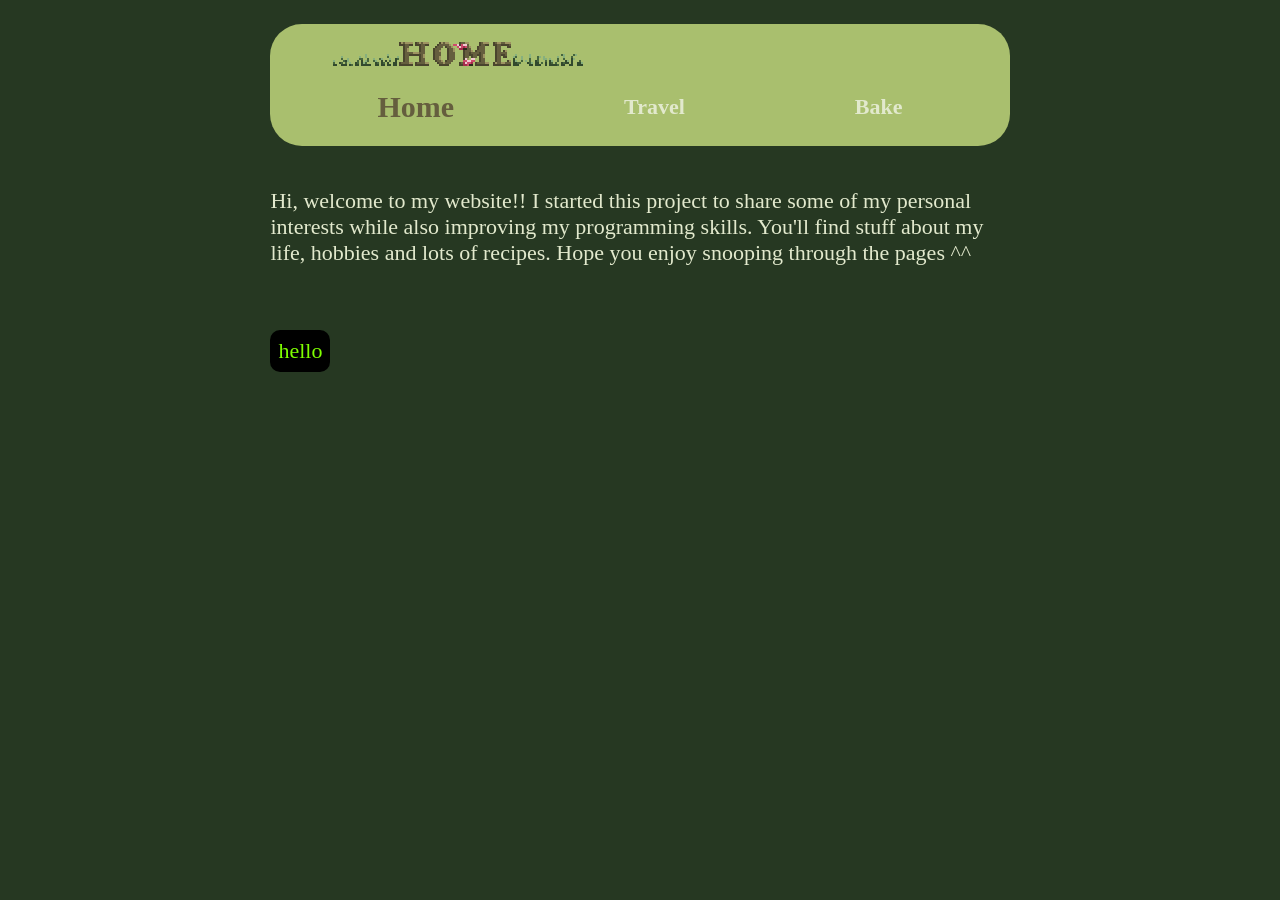
==== index.html @ de00f5db "gifs adjust to navBar size; now want to add images to my website" ====
<!DOCTYPE html>
<html lang="en">
<head>
    <meta charset="UTF-8">
    <meta name="viewport" content="width=device-width, initial-scale=1.0">
    <title>Jessi's Website</title>
    <link rel="stylesheet" href="style.css">
</head>
<body>
    <div class="layout" id="layout">
        <nav class="navigationBox" id="navigationBox"></nav>

        
        
        <div class="homeText">
            <p>
                Hi, welcome to my website!! 
                I started this project to share some of my personal
                interests while also improving my programming skills.
                You'll find stuff about my life, hobbies and lots of  recipes.
                Hope you enjoy snooping through the pages ^^  
            </p>
        </div>
        

        <p id="hello" style="color:chartreuse;background-color: black; width:fit-content; padding: 8px; border-radius: 10px; user-select: none; cursor: grabbing;">
            hello
        </p>
        <script src="main.js"></script>
    </div>
</body>
</html>
---- style.css ----
#hello:hover{
    background-color: purple !important;

}
#hello{
    transition: background-color 0.3s ease-in;
}

body {
    background-color: #263822;
    color: #E2E9CD;
    font-size: 22px;
    margin: 0; 
    padding: 24px;
}

/* --- mobile display layout --- */
.navigationBox{
    position: sticky;
    top:0;
    background-color: #A9BF6E;
    border: none;
    border-radius: 32px;
    padding: 8px;
}

.navHeader {
    display: grid;
    grid-template-columns:1fr auto 1fr;
    align-items: center;
    gap:2px;
}

.pageGIF {
    max-height: 100%;
    max-width: 100%;
    justify-self:center;
}

.hamburgerMenu {
    justify-self:left;
    cursor: pointer;
    background-color: transparent;
    color: #655E3E;
    border: none;
    padding: 0px 0px;
    font-size: 24px;
}
.headerDummy {

}

.navigationBox ul {
    display: flex;
    flex-direction: column;
    list-style: none;
    margin: 0;
    padding: 0px 6px;

    max-height: 0;
    overflow: hidden;
    opacity: 0;
    transition: max-height 0.5s ease-out, opacity 0.5s ease-out, padding 0.3s ease;
}

.navigationBox ul.open {
    max-height: 200px;
    opacity: 1;
    padding-bottom: 6px;
    padding-right: 12px;
    padding-top: 12px;
    gap: 6px;
}

.navigationBox a {
        color: #E2E9CD;
        text-decoration: none;
        font-weight: 600;
    }



/* --- desktop screen layout --- */
@media (min-width: 600px) {
    .layout {
        display: flex;
        flex-direction: column;
        row-gap: 20px;
        width: 60%;
        height: fit-content;
        margin: auto;
    }
    .hamburgerMenu{
        display: none;
    }

    .navigationBox {
        position: relative;
        background-color: #A9BF6E;
        border: none;
        border-radius: 32px;
        padding: 10px;
    }
    .navigationBox ul {
        list-style: none;
        display: flex ;
        flex-direction: row;
        max-height: 200px;
        opacity: 1;
        border: none;
        background-color: #A9BF6E;
        align-items: center;
        justify-content: space-around;
        padding: 12px;
    }

    .navigationBox a:hover{
        color: #655E3E;
        transition: color 0.2s ease-in;
    }

    .pageGIF {
    height: 44px;
    justify-self:center;
}

    .navigationBox a.active{
        color: #655E3E;
        font-weight:900;
        font-size:30px;
    }
    
}
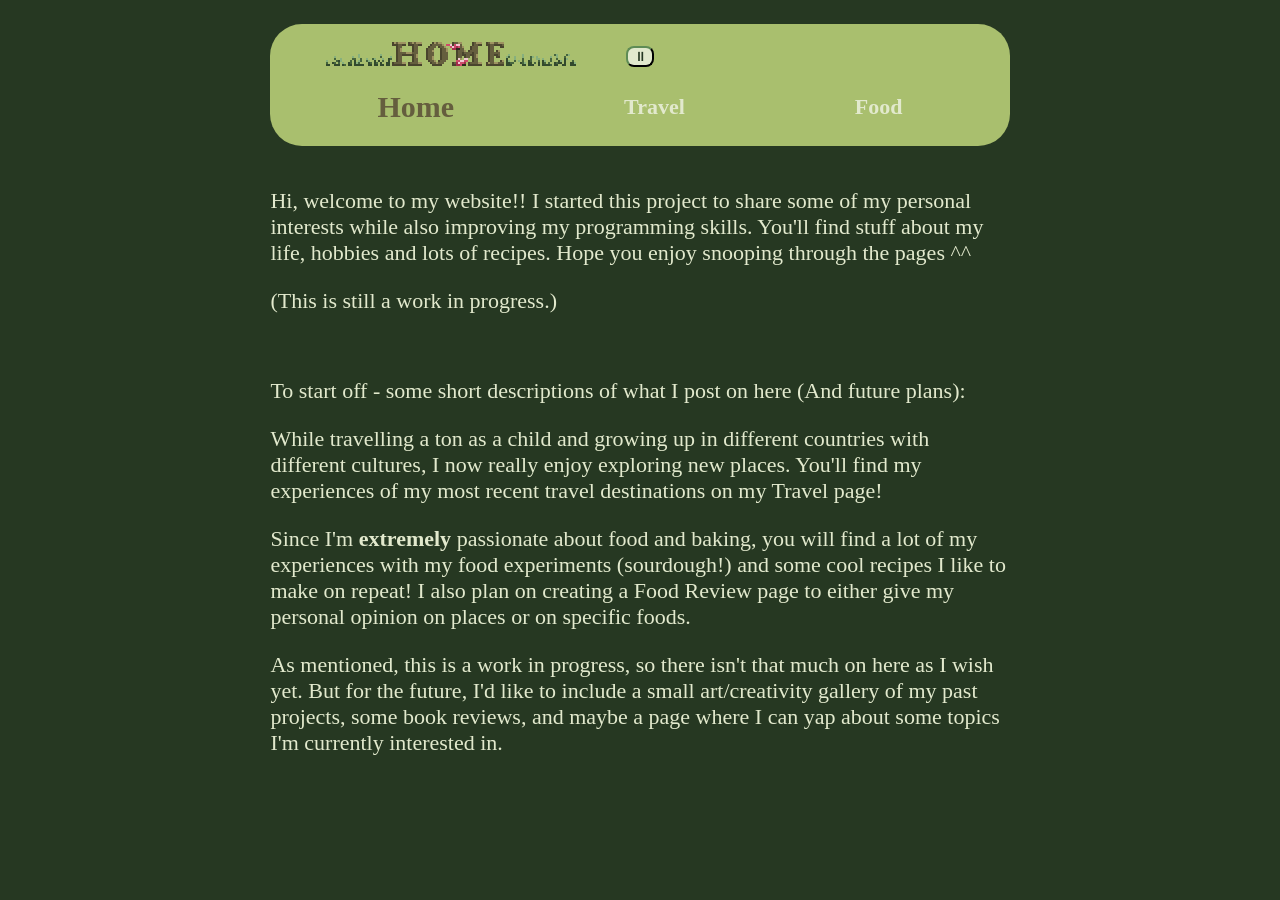
==== commit 5b077137: "added new text to home page" ====
--- a/index.html
+++ b/index.html
@@ -20,12 +20,41 @@
                 You'll find stuff about my life, hobbies and lots of  recipes.
                 Hope you enjoy snooping through the pages ^^  
             </p>
+            <p>(This is still a work in progress.)</p>
         </div>
         
 
-        <p id="hello" style="color:chartreuse;background-color: black; width:fit-content; padding: 8px; border-radius: 10px; user-select: none; cursor: grabbing;">
+        <!-- <p id="hello" style="color:chartreuse;background-color: black; width:fit-content; padding: 8px; border-radius: 10px; user-select: none; cursor: grabbing;">
             hello
-        </p>
+        </p> # this was my first experience with connecting java script and html - wanted to keep it in here :) -->
+
+        <div>
+            <p>
+                To start off - some short descriptions of what I post on here (And future plans):
+            </p>
+            <p>
+                While travelling a ton as a child and growing up in different countries with different cultures,
+                I now really enjoy exploring new places.
+                You'll find my experiences of my most recent travel destinations on my Travel page!
+                
+            </p>
+            <p>
+                Since I'm <b>extremely</b> passionate about food and baking, you will find a lot
+                of my experiences with my food experiments (sourdough!) and some cool recipes I like to make on repeat!
+                I also plan on creating a Food Review page to either give my personal opinion on places or on specific foods.
+            </p>
+            <p>
+                As mentioned, this is a work in progress, so there isn't that much on here as I wish yet.
+                But for the future, I'd like to include a small art/creativity gallery of my past projects, 
+                some book reviews, and maybe a page where I can yap about some topics I'm currently interested in.
+
+            </p>
+            
+        </div>
+
+        <script>
+            console.log
+        </script>
         <script src="main.js"></script>
     </div>
 </body>
--- a/style.css
+++ b/style.css
@@ -1,10 +1,10 @@
-#hello:hover{
+/* #hello:hover{
     background-color: purple !important;
 
 }
 #hello{
     transition: background-color 0.3s ease-in;
-}
+} */
 
 body {
     background-color: #263822;
@@ -46,8 +46,13 @@
     padding: 0px 0px;
     font-size: 24px;
 }
-.headerDummy {
-
+.gifOnOff {
+    border-radius: 8px;
+    width: 28px;
+    height:fit-content;
+    background-color: #E2E9CD;
+    color:#263822;
+    border-color: #263822;
 }
 
 .navigationBox ul {
@@ -78,6 +83,23 @@
         font-weight: 600;
     }
 
+
+.taiwanFoodList li{
+    list-style:circle;
+}
+
+.bakeLinkBox {
+    display: flex;
+    align-items: center;
+    gap:5px;
+    background: #655E3E;
+    border-radius: 10px;
+    height:50px;
+    padding: 5px;
+}
+.bakeLink {
+    color: #A9BF6E;
+}
 
 
 /* --- desktop screen layout --- */
@@ -131,3 +153,5 @@
     }
     
 }
+
+/* include a button to pause animation on desktop view!
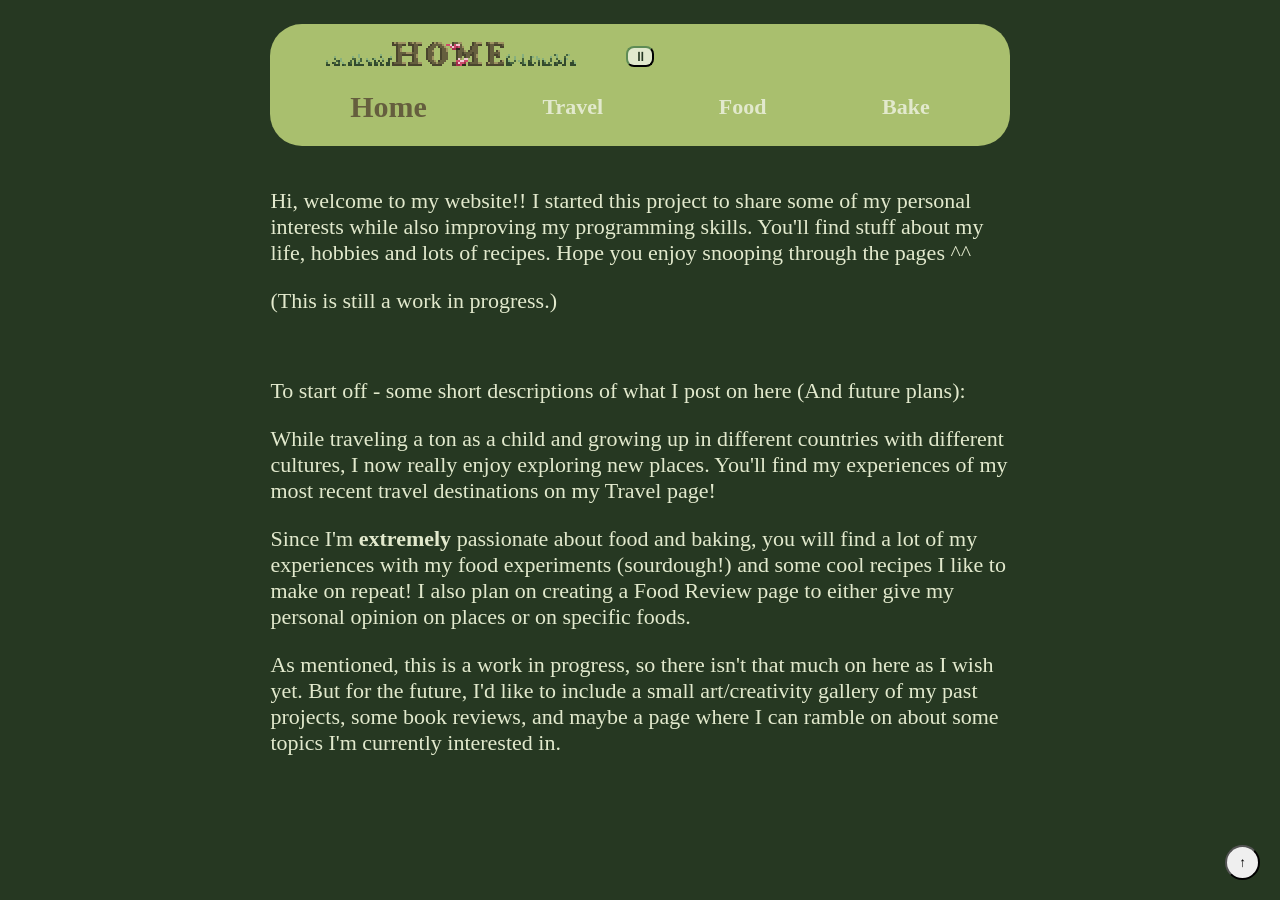
==== commit 4a484173: "finished baking recipes, added navigation list for the recipes, added button to scroll to top of the" ====
--- a/index.html
+++ b/index.html
@@ -33,7 +33,7 @@
                 To start off - some short descriptions of what I post on here (And future plans):
             </p>
             <p>
-                While travelling a ton as a child and growing up in different countries with different cultures,
+                While traveling a ton as a child and growing up in different countries with different cultures,
                 I now really enjoy exploring new places.
                 You'll find my experiences of my most recent travel destinations on my Travel page!
                 
@@ -46,7 +46,7 @@
             <p>
                 As mentioned, this is a work in progress, so there isn't that much on here as I wish yet.
                 But for the future, I'd like to include a small art/creativity gallery of my past projects, 
-                some book reviews, and maybe a page where I can yap about some topics I'm currently interested in.
+                some book reviews, and maybe a page where I can ramble on about some topics I'm currently interested in.
 
             </p>
             
@@ -57,5 +57,6 @@
         </script>
         <script src="main.js"></script>
     </div>
+    <button id="toTopButton" class="toTopButton">↑</button>
 </body>
 </html>
--- a/style.css
+++ b/style.css
@@ -5,6 +5,11 @@
 #hello{
     transition: background-color 0.3s ease-in;
 } */
+
+/* don't make navBar cover header when navigating (baking page) */
+h3 {
+    scroll-margin-top: 80px;
+}
 
 body {
     background-color: #263822;
@@ -91,6 +96,7 @@
 .bakeLinkBox {
     display: flex;
     align-items: center;
+    justify-content: center;
     gap:5px;
     background: #655E3E;
     border-radius: 10px;
@@ -101,6 +107,19 @@
     color: #A9BF6E;
 }
 
+.recipeList a{
+    color:#A9BF6E;
+}
+.toTopButton {
+    width: 35px;
+    height: 35px;
+    border-radius: 25px;
+    position: fixed;
+    bottom: 20px;
+    right: 20px;
+    z-index: 9999; /* Forces it to sit on top of everything */
+    pointer-events: auto; /* Ensures it can be clicked */
+}
 
 /* --- desktop screen layout --- */
 @media (min-width: 600px) {
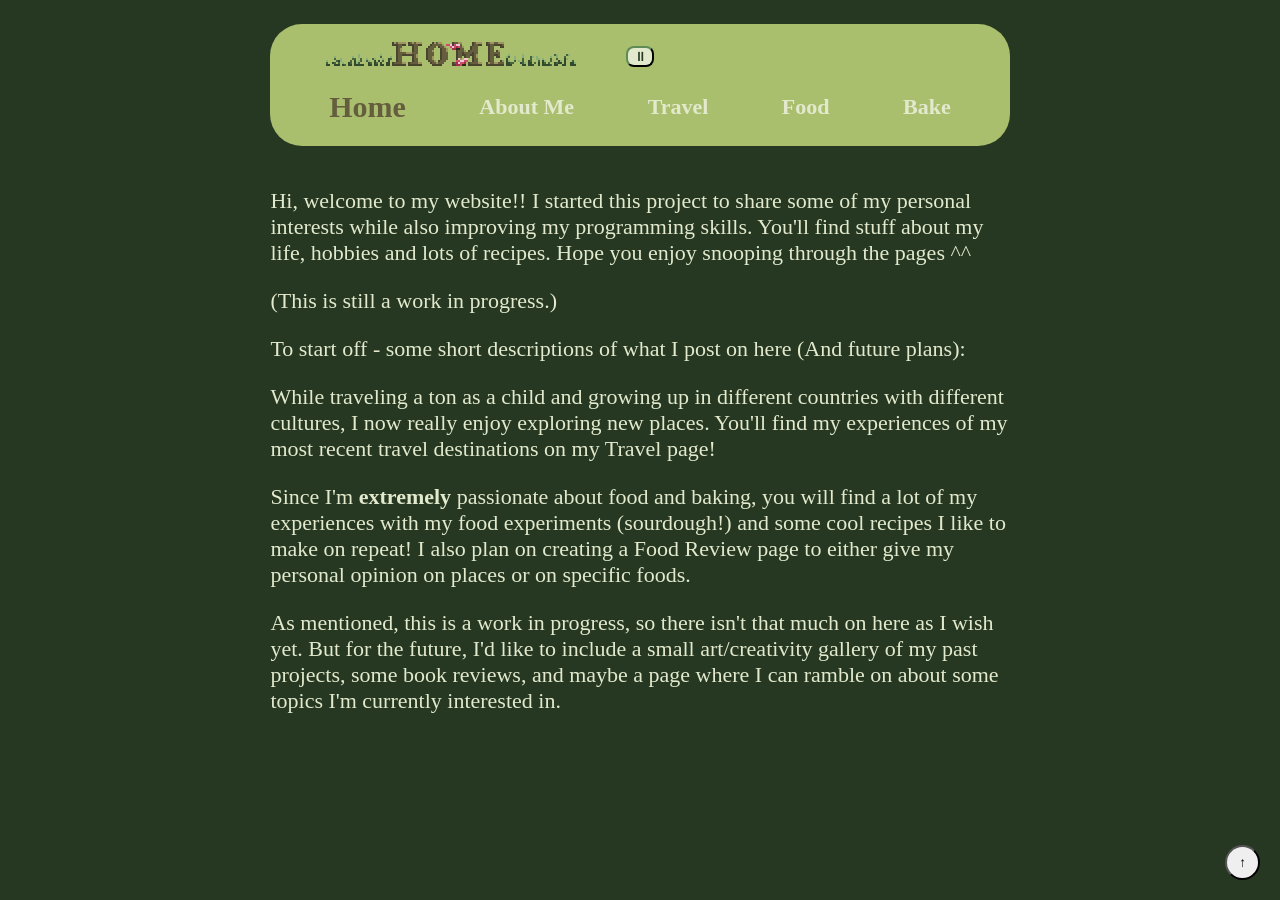
==== commit 70783959: "added aboutMePage; finished adding pics" ====
--- a/index.html
+++ b/index.html
@@ -21,14 +21,14 @@
                 Hope you enjoy snooping through the pages ^^  
             </p>
             <p>(This is still a work in progress.)</p>
-        </div>
+        
         
 
         <!-- <p id="hello" style="color:chartreuse;background-color: black; width:fit-content; padding: 8px; border-radius: 10px; user-select: none; cursor: grabbing;">
             hello
         </p> # this was my first experience with connecting java script and html - wanted to keep it in here :) -->
 
-        <div>
+        
             <p>
                 To start off - some short descriptions of what I post on here (And future plans):
             </p>
--- a/style.css
+++ b/style.css
@@ -121,6 +121,17 @@
     pointer-events: auto; /* Ensures it can be clicked */
 }
 
+.picsGallery {
+    display: grid;
+    gap: 16px;
+    margin: 20px 0;
+}
+.picsGallery img {
+    width: 100%;
+    height: 250px;
+    object-fit: cover; /* Prevents image stretching */
+    border-radius: 16px;
+}
 /* --- desktop screen layout --- */
 @media (min-width: 600px) {
     .layout {
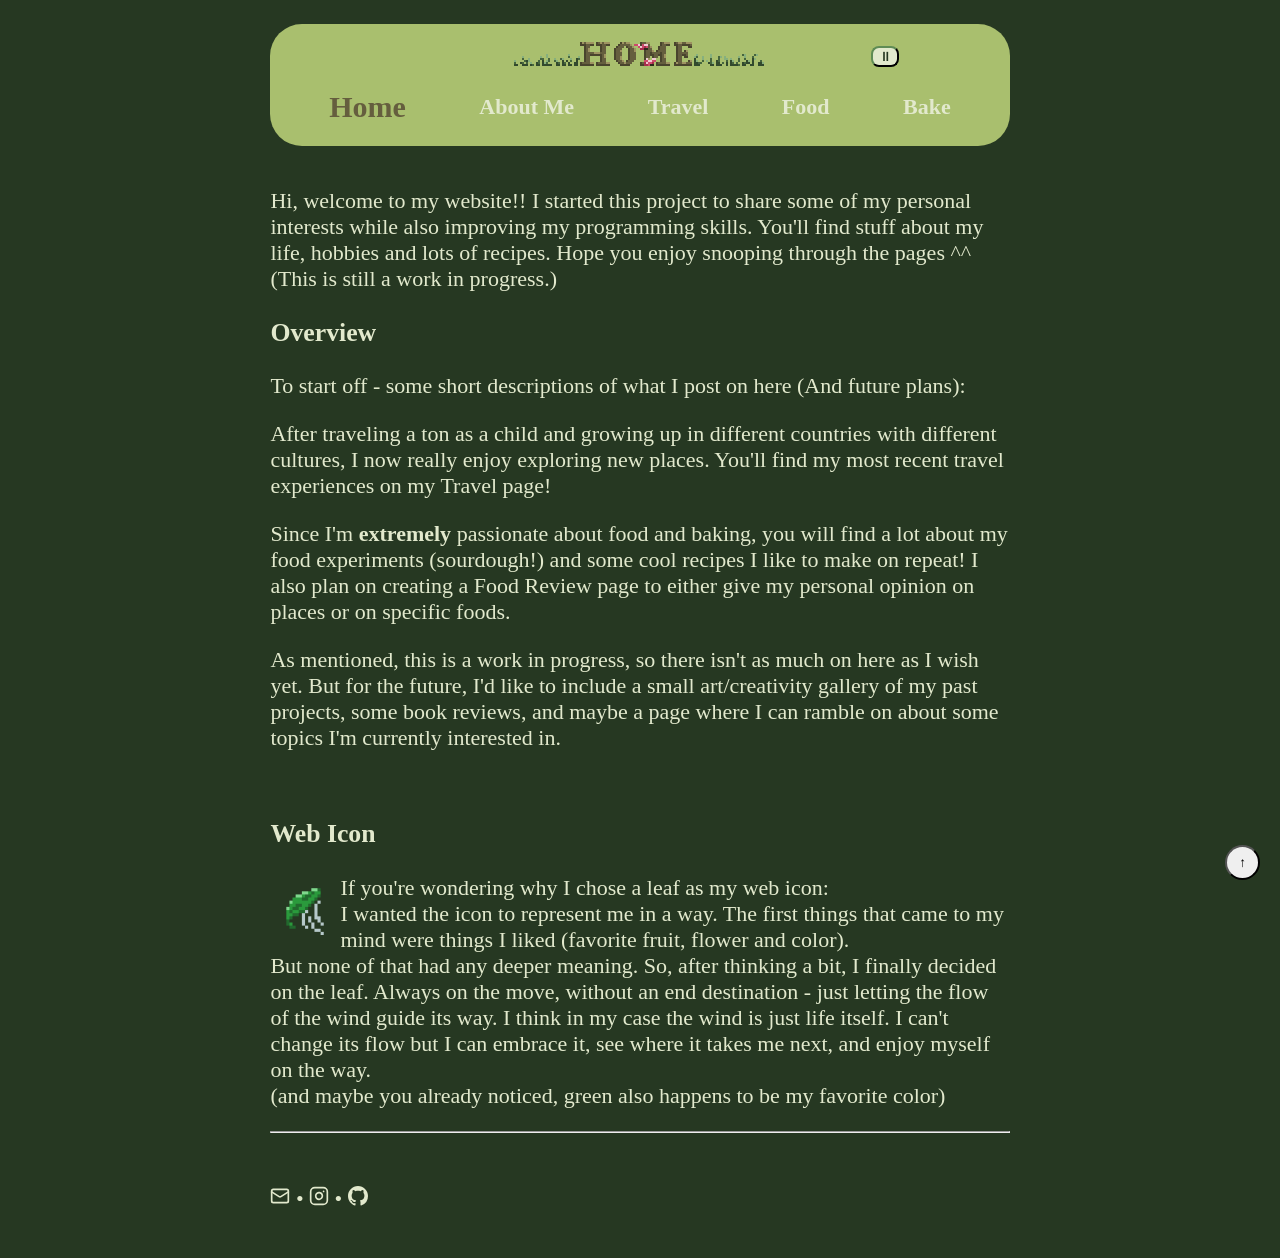
==== commit d3ee8d9b: "first finished version of my website" ====
--- a/index.html
+++ b/index.html
@@ -5,6 +5,7 @@
     <meta name="viewport" content="width=device-width, initial-scale=1.0">
     <title>Jessi's Website</title>
     <link rel="stylesheet" href="style.css">
+    <link rel="icon" href="visuals/webLeafIcon.png">
 </head>
 <body>
     <div class="layout" id="layout">
@@ -18,9 +19,10 @@
                 I started this project to share some of my personal
                 interests while also improving my programming skills.
                 You'll find stuff about my life, hobbies and lots of  recipes.
-                Hope you enjoy snooping through the pages ^^  
+                Hope you enjoy snooping through the pages ^^ 
+                <br/>
+                (This is still a work in progress.) 
             </p>
-            <p>(This is still a work in progress.)</p>
         
         
 
@@ -28,33 +30,54 @@
             hello
         </p> # this was my first experience with connecting java script and html - wanted to keep it in here :) -->
 
-        
+
+        <h3>Overview</h3>
             <p>
                 To start off - some short descriptions of what I post on here (And future plans):
             </p>
             <p>
-                While traveling a ton as a child and growing up in different countries with different cultures,
+                After traveling a ton as a child and growing up in different countries with different cultures,
                 I now really enjoy exploring new places.
-                You'll find my experiences of my most recent travel destinations on my Travel page!
+                You'll find my most recent travel experiences on my Travel page!
                 
             </p>
             <p>
                 Since I'm <b>extremely</b> passionate about food and baking, you will find a lot
-                of my experiences with my food experiments (sourdough!) and some cool recipes I like to make on repeat!
+                about my food experiments (sourdough!) and some cool recipes I like to make on repeat!
                 I also plan on creating a Food Review page to either give my personal opinion on places or on specific foods.
             </p>
             <p>
-                As mentioned, this is a work in progress, so there isn't that much on here as I wish yet.
+                As mentioned, this is a work in progress, so there isn't as much on here as I wish yet.
                 But for the future, I'd like to include a small art/creativity gallery of my past projects, 
                 some book reviews, and maybe a page where I can ramble on about some topics I'm currently interested in.
 
             </p>
             
+            
         </div>
+        <div class="webIconDescr">
+            <h3>Web Icon</h3>
+            <img src="visuals/webLeafIcon.png" style="float: left; width:50px; padding: 10px;">
+            <p>
+                If you're wondering why I chose a leaf as my web icon:
+                <br/>
+                I wanted the icon to represent me in a way.
+                The first things that came to my mind were things I liked (favorite fruit, flower and color).
+                <br/>
+                But none of that had any deeper meaning.
+                So, after thinking a bit, I finally decided on the leaf. 
+                Always on the move, without an end destination - just
+                letting the flow of the wind guide its way. I think in my case the wind is just 
+                life itself. I can't change its flow but I can embrace it, see where it takes me next,
+                and enjoy myself on the way. 
+                <br/>
+                (and maybe you already noticed, green also happens to be my favorite color)
+            </p>
+            <hr>
+        </div>
+        <div class="footnotes" id="footnotes"></div>
+        
 
-        <script>
-            console.log
-        </script>
         <script src="main.js"></script>
     </div>
     <button id="toTopButton" class="toTopButton">↑</button>
--- a/style.css
+++ b/style.css
@@ -91,6 +91,8 @@
 
 .taiwanFoodList li{
     list-style:circle;
+    overflow: hidden;
+    margin-bottom: 32px;
 }
 
 .bakeLinkBox {
@@ -132,6 +134,21 @@
     object-fit: cover; /* Prevents image stretching */
     border-radius: 16px;
 }
+.social-links {
+    display: flex;
+    justify-content: center;
+    align-items: center;
+    gap: 18px;
+}
+
+/* Force all states (unvisited, visited, active) to match your text color */
+.footnotes a, 
+.footnotes a:link, 
+.footnotes a:visited {
+    color: #E2E9CD;
+    display: inline-flex;
+    transition: transform 0.2s ease, opacity 0.2s ease;
+}
 /* --- desktop screen layout --- */
 @media (min-width: 600px) {
     .layout {
@@ -143,12 +160,25 @@
         margin: auto;
     }
     .hamburgerMenu{
-        display: none;
-    }
+        opacity: 0;
+        justify-self: left;
+    }
+    .gifOnOff{
+        justify-self: center;
+    }
+
+    .navHeader {
+    display: grid;
+    grid-template-columns:1fr auto 1fr;
+    align-items: center;
+    gap:2px;
+}
 
     .navigationBox {
         position: relative;
         background-color: #A9BF6E;
+        display:grid;
+        
         border: none;
         border-radius: 32px;
         padding: 10px;
@@ -181,7 +211,18 @@
         font-weight:900;
         font-size:30px;
     }
+    .picsGallery {
+    display: grid;
+    grid-template-columns: 1fr auto 1fr;
+    gap: 16px;
+    margin: 20px 0;
+    }
+    .picsGallery img {
+        width: 100%;
+        height: 350px;
+        object-fit: cover; /* Prevents image stretching */
+        border-radius: 16px;
+    }
     
 }
 
-/* include a button to pause animation on desktop view!
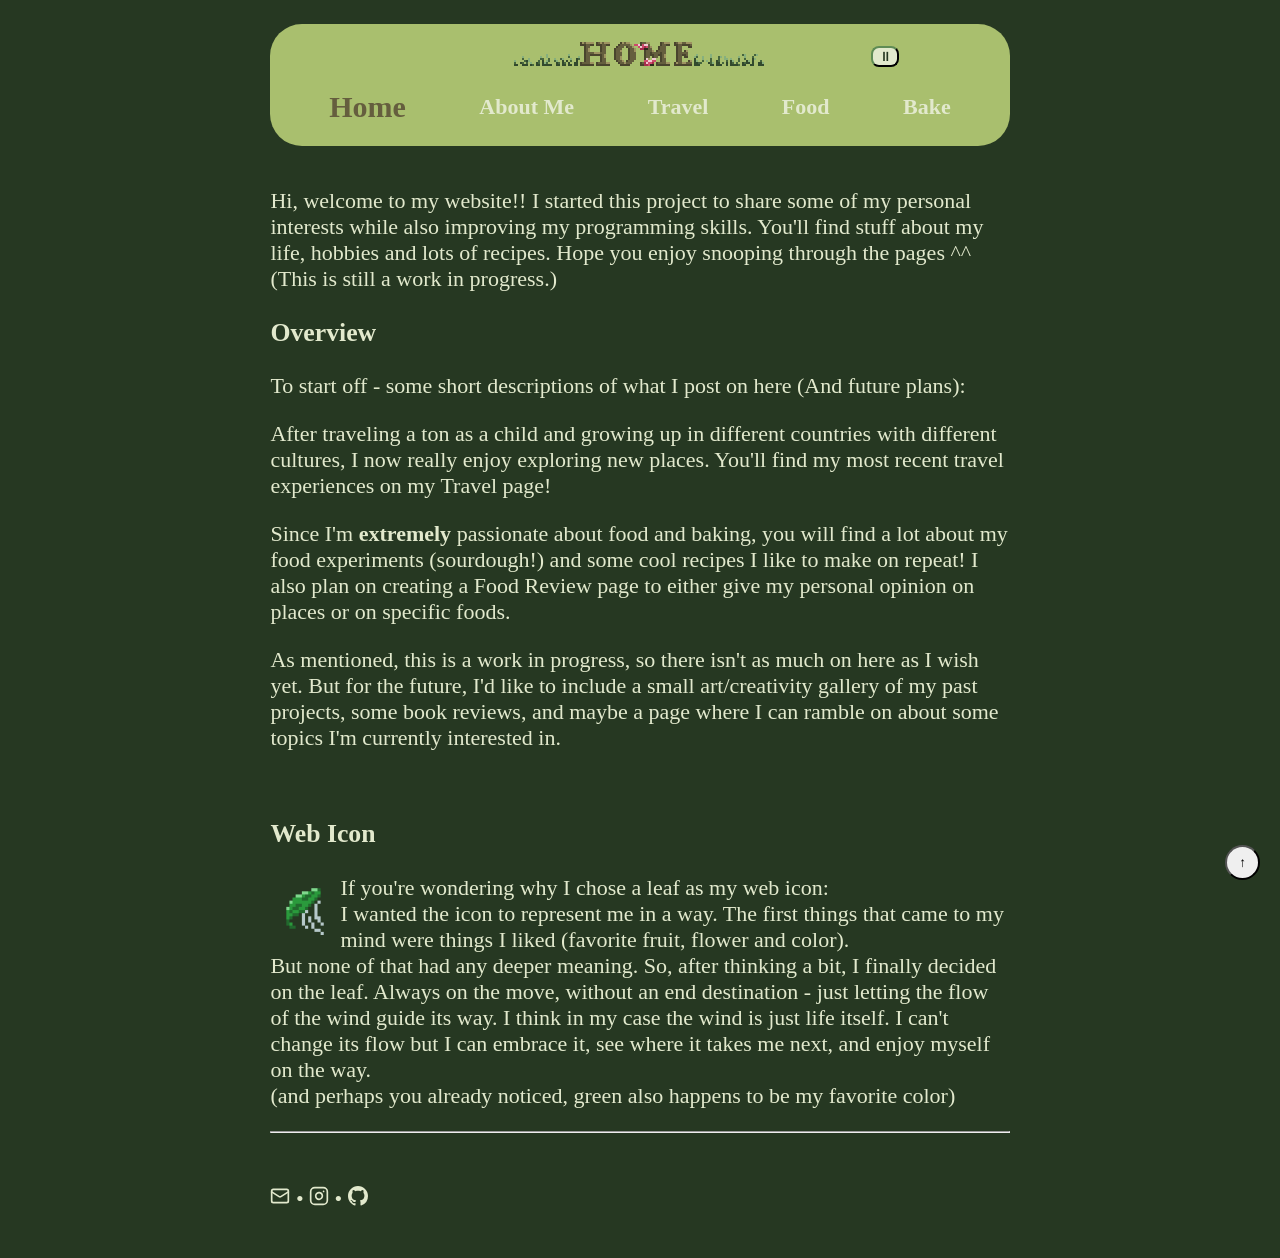
==== commit fd2e195f: "final first version, only changed some expressions. IDEAS FOR FUTURE: add hobbies, art page, thought" ====
--- a/index.html
+++ b/index.html
@@ -71,7 +71,7 @@
                 life itself. I can't change its flow but I can embrace it, see where it takes me next,
                 and enjoy myself on the way. 
                 <br/>
-                (and maybe you already noticed, green also happens to be my favorite color)
+                (and perhaps you already noticed, green also happens to be my favorite color)
             </p>
             <hr>
         </div>
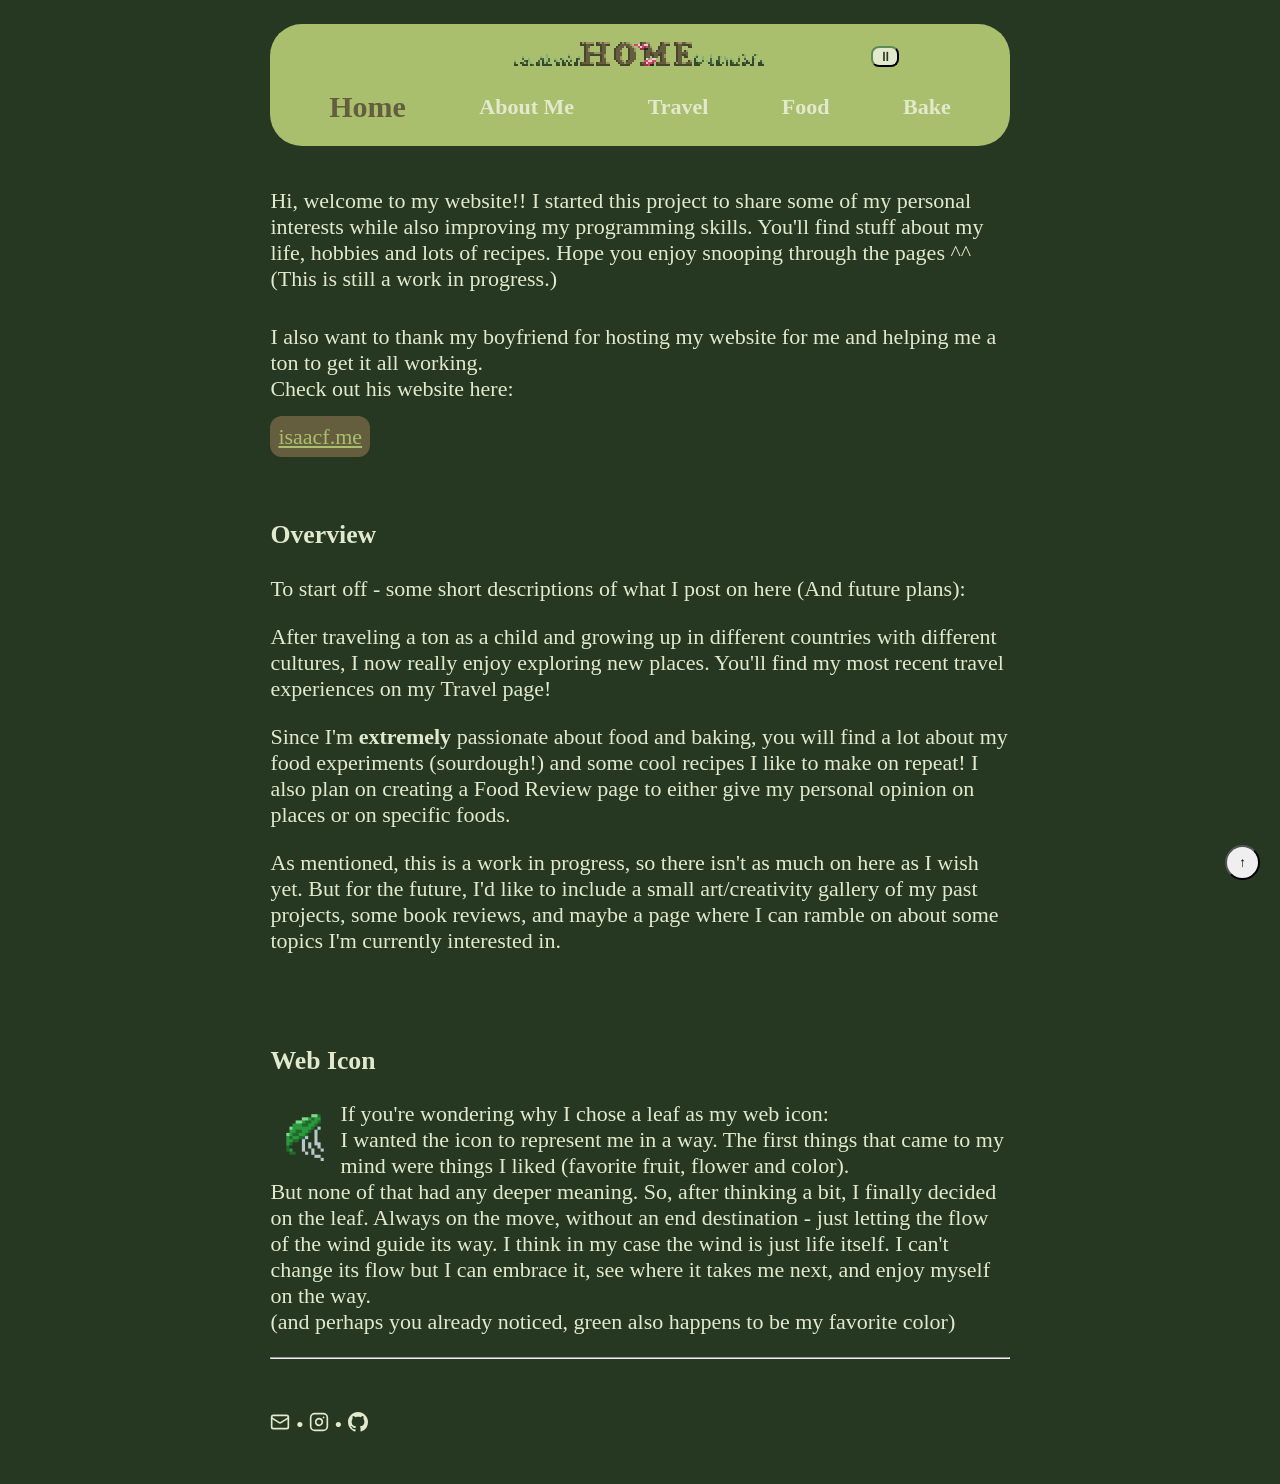
==== commit 9389bd6c: "added isaac link, cleaned up a bit html" ====
--- a/index.html
+++ b/index.html
@@ -13,16 +13,26 @@
 
         
         
-        <div class="homeText">
+        <div class="openText">
             <p>
                 Hi, welcome to my website!! 
                 I started this project to share some of my personal
                 interests while also improving my programming skills.
-                You'll find stuff about my life, hobbies and lots of  recipes.
+                You'll find stuff about my life, hobbies and lots of recipes.
                 Hope you enjoy snooping through the pages ^^ 
                 <br/>
                 (This is still a work in progress.) 
             </p>
+            <p style="margin-top: 32px;">
+                I also want to thank my boyfriend for hosting my website for me
+                and helping me a ton to get it all working. 
+                <br/>
+                Check out his website here:
+            </p>
+        
+            <a class="isaacLink" href="https://www.isaacf.me">isaacf.me</a>
+        </div>
+
         
         
 
@@ -30,7 +40,7 @@
             hello
         </p> # this was my first experience with connecting java script and html - wanted to keep it in here :) -->
 
-
+        <div class="overviewText">
         <h3>Overview</h3>
             <p>
                 To start off - some short descriptions of what I post on here (And future plans):
@@ -50,11 +60,9 @@
                 As mentioned, this is a work in progress, so there isn't as much on here as I wish yet.
                 But for the future, I'd like to include a small art/creativity gallery of my past projects, 
                 some book reviews, and maybe a page where I can ramble on about some topics I'm currently interested in.
+            </p>
+        </div>
 
-            </p>
-            
-            
-        </div>
         <div class="webIconDescr">
             <h3>Web Icon</h3>
             <img src="visuals/webLeafIcon.png" style="float: left; width:50px; padding: 10px;">
@@ -75,10 +83,11 @@
             </p>
             <hr>
         </div>
+        
         <div class="footnotes" id="footnotes"></div>
         
 
-        <script src="main.js"></script>
+        <script src="/main.js"></script>
     </div>
     <button id="toTopButton" class="toTopButton">↑</button>
 </body>
--- a/style.css
+++ b/style.css
@@ -9,6 +9,7 @@
 /* don't make navBar cover header when navigating (baking page) */
 h3 {
     scroll-margin-top: 80px;
+    margin-top: 50px;
 }
 
 body {
@@ -119,8 +120,8 @@
     position: fixed;
     bottom: 20px;
     right: 20px;
-    z-index: 9999; /* Forces it to sit on top of everything */
-    pointer-events: auto; /* Ensures it can be clicked */
+    z-index: 9999; 
+    pointer-events: auto; 
 }
 
 .picsGallery {
@@ -131,17 +132,17 @@
 .picsGallery img {
     width: 100%;
     height: 250px;
-    object-fit: cover; /* Prevents image stretching */
+    object-fit: cover; 
     border-radius: 16px;
 }
-.social-links {
-    display: flex;
-    justify-content: center;
-    align-items: center;
-    gap: 18px;
-}
-
-/* Force all states (unvisited, visited, active) to match your text color */
+
+.isaacLink{
+    color:#A9BF6E;
+    background-color: #655E3E;
+    border-radius: 12px;
+    padding:8px;
+    }
+
 .footnotes a, 
 .footnotes a:link, 
 .footnotes a:visited {
